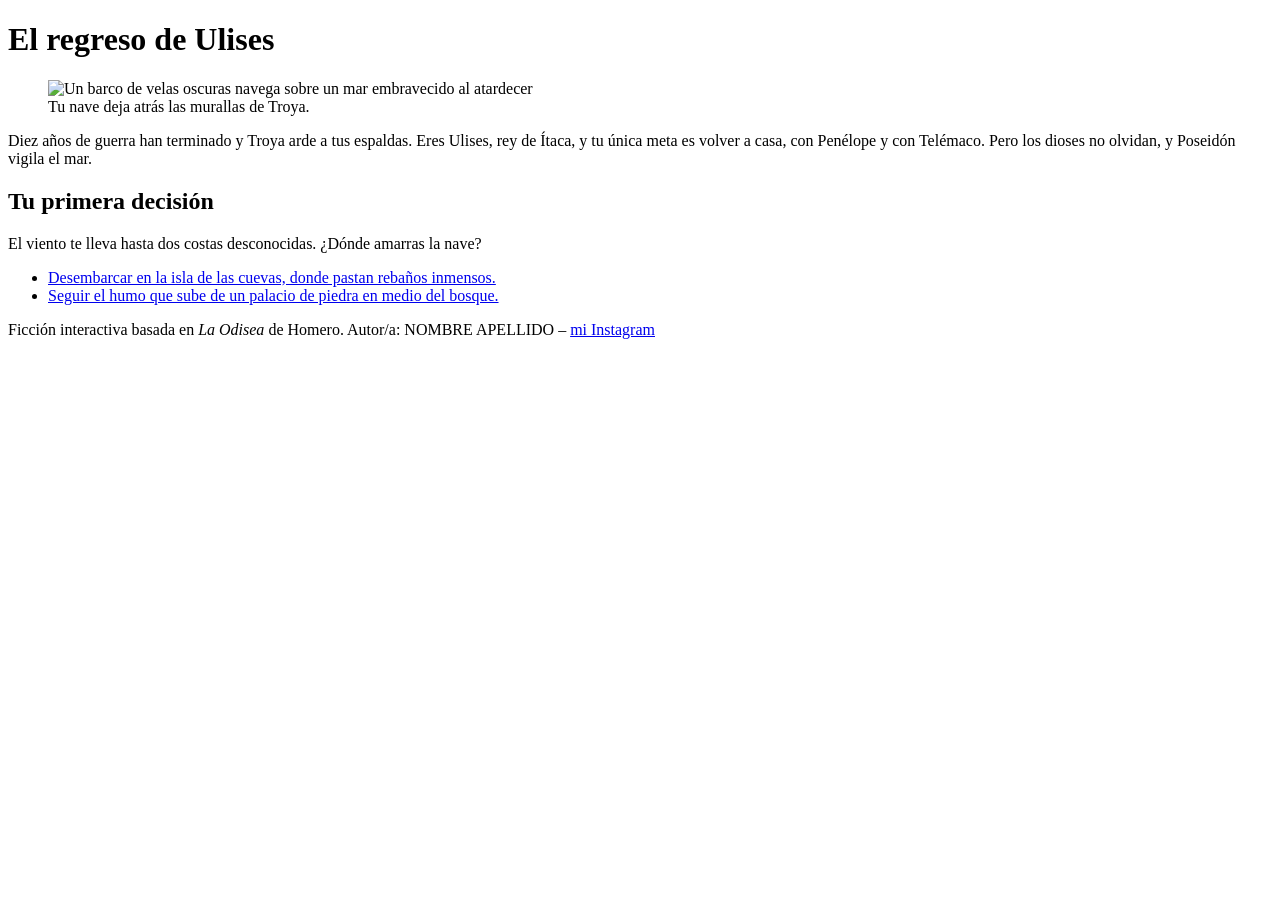
==== index.html @ 74c8ae1f "Add files via upload" ====
<!DOCTYPE html>
<html lang="es">
<head>
<meta charset="UTF-8">
<meta name="viewport" content="width=device-width, initial-scale=1">
<title>Inicio | El regreso de Ulises</title>
<link rel="preconnect" href="https://fonts.googleapis.com">
<link rel="preconnect" href="https://fonts.gstatic.com" crossorigin>
<link href="https://fonts.googleapis.com/css2?family=Cinzel:wght@500;700&family=Lora:ital,wght@0,400;0,600;1,400&display=swap" rel="stylesheet">
<link rel="stylesheet" href="css/estilos.css">
</head>
<body>
<main>
<h1>El regreso de Ulises</h1>
<figure>
<img src="img/odisea.jpg" alt="Un barco de velas oscuras navega sobre un mar embravecido al atardecer" width="1200" height="675" loading="lazy">
<figcaption>Tu nave deja atrás las murallas de Troya.</figcaption>
</figure>
<p>Diez años de guerra han terminado y Troya arde a tus espaldas. Eres Ulises, rey de Ítaca, y tu única meta es volver a casa, con Penélope y con Telémaco. Pero los dioses no olvidan, y Poseidón vigila el mar.</p>
<h2>Tu primera decisión</h2>
<p>El viento te lleva hasta dos costas desconocidas. ¿Dónde amarras la nave?</p>
<ul class="opciones">
<li><a href="polifemo.html">Desembarcar en la isla de las cuevas, donde pastan rebaños inmensos.</a></li>
<li><a href="circe.html">Seguir el humo que sube de un palacio de piedra en medio del bosque.</a></li>
</ul>
</main>
<footer>
<p>Ficción interactiva basada en <em>La Odisea</em> de Homero. Autor/a: NOMBRE APELLIDO &ndash; <a href="https://www.instagram.com/TU_USUARIO" target="_blank" rel="noopener">mi Instagram</a></p>
</footer>
</body>
</html>
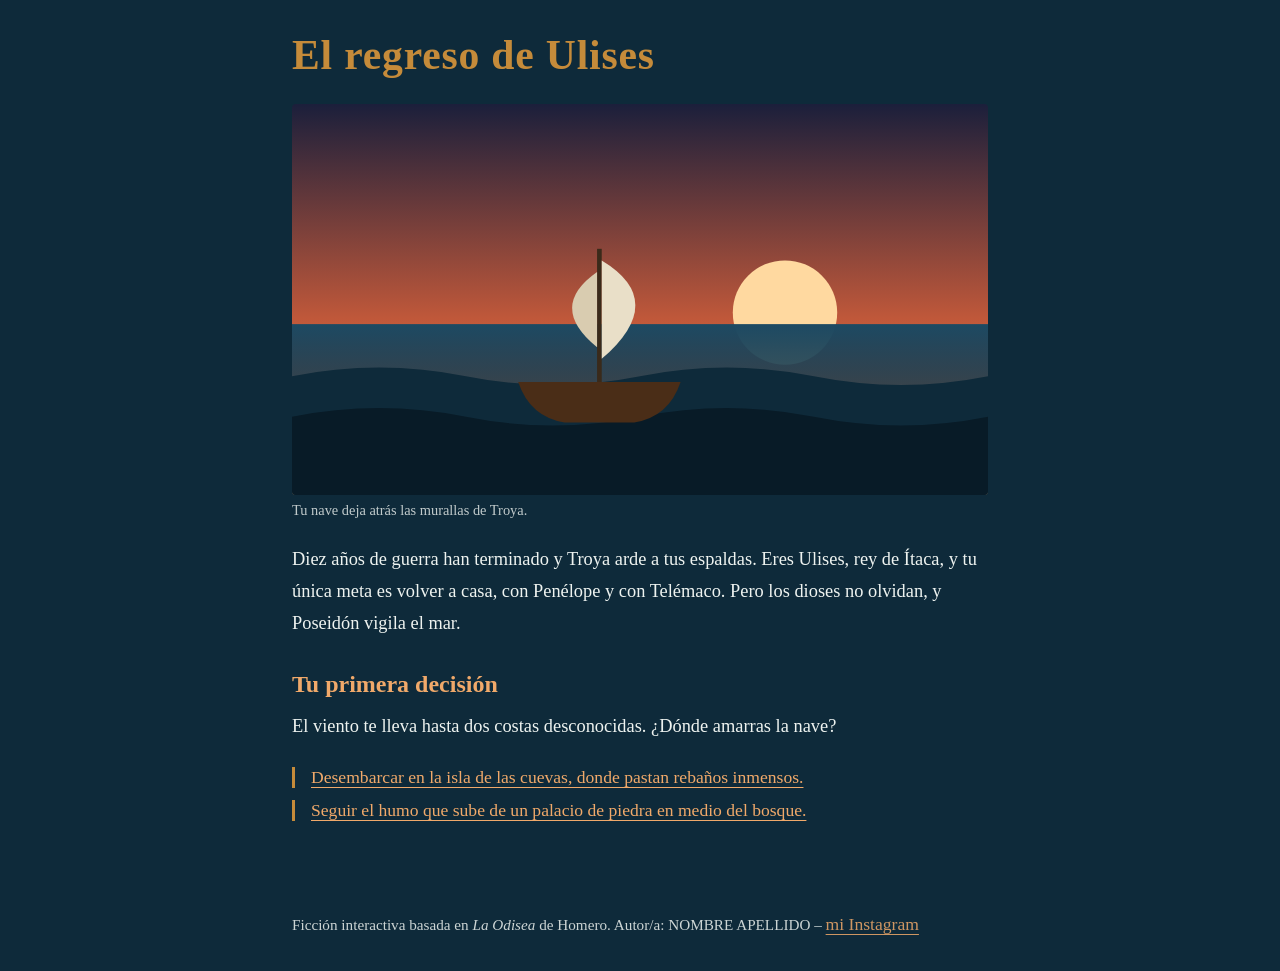
==== commit b99bc129: "Add files via upload" ====
--- a/index.html
+++ b/index.html
@@ -7,13 +7,13 @@
 <link rel="preconnect" href="https://fonts.googleapis.com">
 <link rel="preconnect" href="https://fonts.gstatic.com" crossorigin>
 <link href="https://fonts.googleapis.com/css2?family=Cinzel:wght@500;700&family=Lora:ital,wght@0,400;0,600;1,400&display=swap" rel="stylesheet">
-<link rel="stylesheet" href="css/estilos.css">
+<link rel="stylesheet" href="estilos.css">
 </head>
 <body>
 <main>
 <h1>El regreso de Ulises</h1>
 <figure>
-<img src="img/odisea.jpg" alt="Un barco de velas oscuras navega sobre un mar embravecido al atardecer" width="1200" height="675" loading="lazy">
+<img src="odisea.svg" alt="Un barco de velas oscuras navega sobre un mar embravecido al atardecer" width="1200" height="675" >
 <figcaption>Tu nave deja atrás las murallas de Troya.</figcaption>
 </figure>
 <p>Diez años de guerra han terminado y Troya arde a tus espaldas. Eres Ulises, rey de Ítaca, y tu única meta es volver a casa, con Penélope y con Telémaco. Pero los dioses no olvidan, y Poseidón vigila el mar.</p>
--- a/estilos.css
+++ b/estilos.css
@@ -0,0 +1,56 @@
+/* Tipografías: Cinzel (títulos h1/h2) y Lora (párrafos y enlaces) -- importadas por <link> en cada HTML */
+:root{
+  --mar:#0e2a3a;
+  --espuma:#eef3f0;
+  --bronce:#c58b3a;
+  --coral:#f0a96a;
+}
+*{box-sizing:border-box}
+html{scroll-behavior:smooth}
+body{
+  margin:0;
+  background:var(--mar);
+  color:var(--espuma);
+  font-family:'Lora',Georgia,serif;
+}
+main{max-width:46rem;margin:0 auto;padding:2rem 1.25rem 3rem}
+h1{
+  font-family:'Cinzel',serif;
+  font-size:2.6rem;
+  line-height:1.15;
+  letter-spacing:.02em;
+  color:var(--bronce);
+  margin:0 0 1rem;
+}
+h2{
+  font-family:'Cinzel',serif;
+  font-size:1.5rem;
+  color:var(--coral);
+  margin:2rem 0 .75rem;
+}
+p{
+  font-family:'Lora',serif;
+  font-size:1.15rem;
+  line-height:1.75;
+  color:var(--espuma);
+  margin:0 0 1.1rem;
+}
+a{
+  font-family:'Lora',serif;
+  font-size:1.1rem;
+  color:var(--coral);
+  text-underline-offset:.2em;
+}
+a:hover,a:focus{color:#fff;background:rgba(197,139,58,.25)}
+a:focus-visible{outline:2px solid var(--coral);outline-offset:3px}
+figure{margin:1.5rem 0}
+img{max-width:100%;height:auto;display:block;border-radius:4px}
+figcaption{font-size:.9rem;opacity:.8;margin-top:.4rem}
+.video{position:relative;aspect-ratio:16/9;margin:1.5rem 0}
+.video iframe{position:absolute;inset:0;width:100%;height:100%;border:0}
+.opciones{list-style:none;padding:0;margin:1.5rem 0;display:grid;gap:.75rem}
+.opciones li{border-left:3px solid var(--bronce);padding-left:1rem}
+.volver{margin-top:2.5rem;padding-top:1rem;border-top:1px solid rgba(238,243,240,.2)}
+footer{max-width:46rem;margin:0 auto;padding:1rem 1.25rem 2rem;font-size:.95rem;opacity:.85}
+footer p{font-size:.95rem;margin:0}
+@media (max-width:600px){h1{font-size:2rem}}
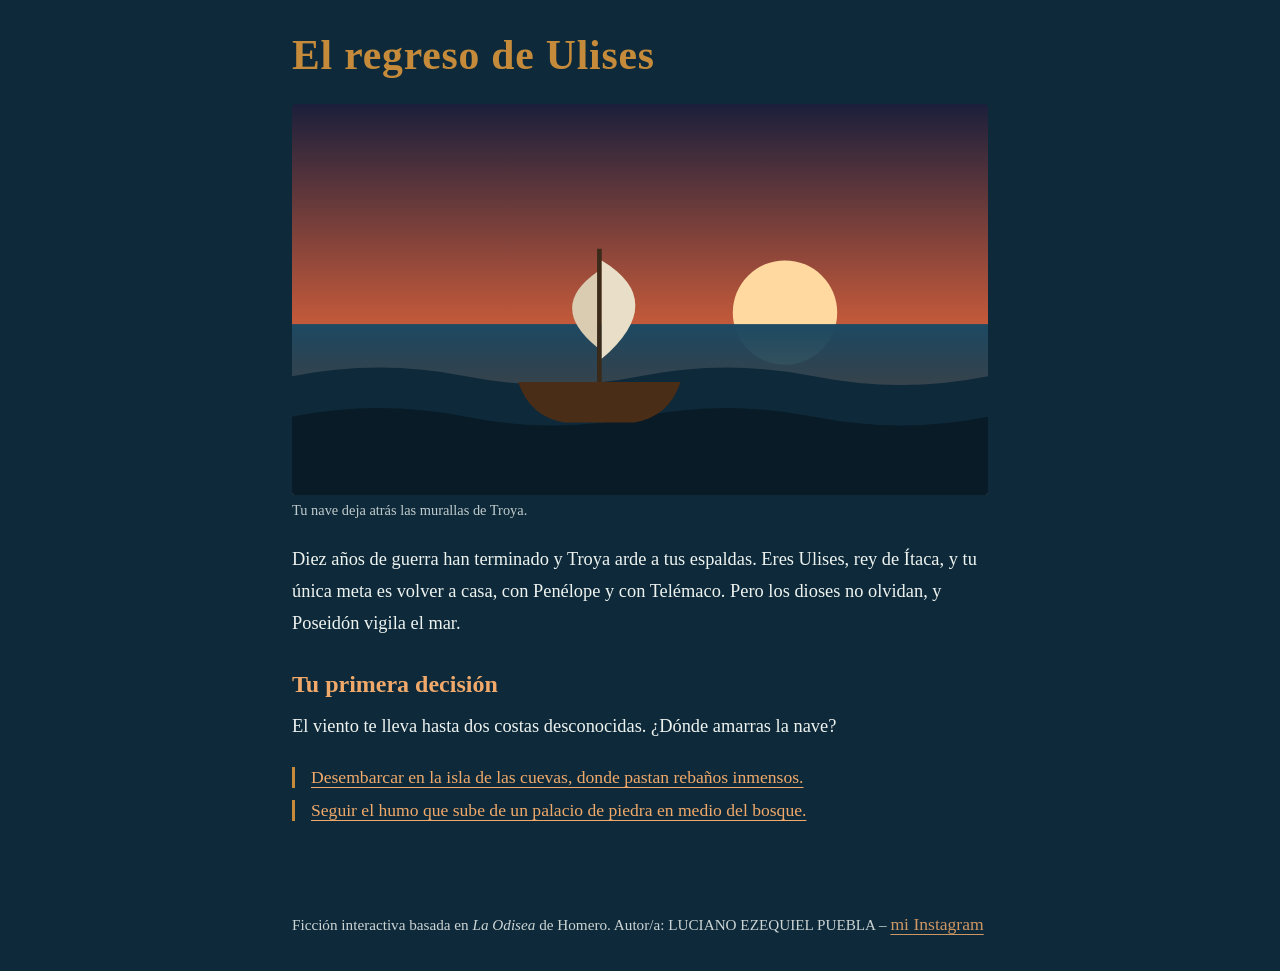
==== commit 7cd2023c: "Update index.html" ====
--- a/index.html
+++ b/index.html
@@ -25,7 +25,7 @@
 </ul>
 </main>
 <footer>
-<p>Ficción interactiva basada en <em>La Odisea</em> de Homero. Autor/a: NOMBRE APELLIDO &ndash; <a href="https://www.instagram.com/TU_USUARIO" target="_blank" rel="noopener">mi Instagram</a></p>
+<p>Ficción interactiva basada en <em>La Odisea</em> de Homero. Autor/a: LUCIANO EZEQUIEL PUEBLA &ndash; <a href="https://www.instagram.com/direct/t/221363782612938" target="_blank" rel="noopener">mi Instagram</a></p>
 </footer>
 </body>
 </html>
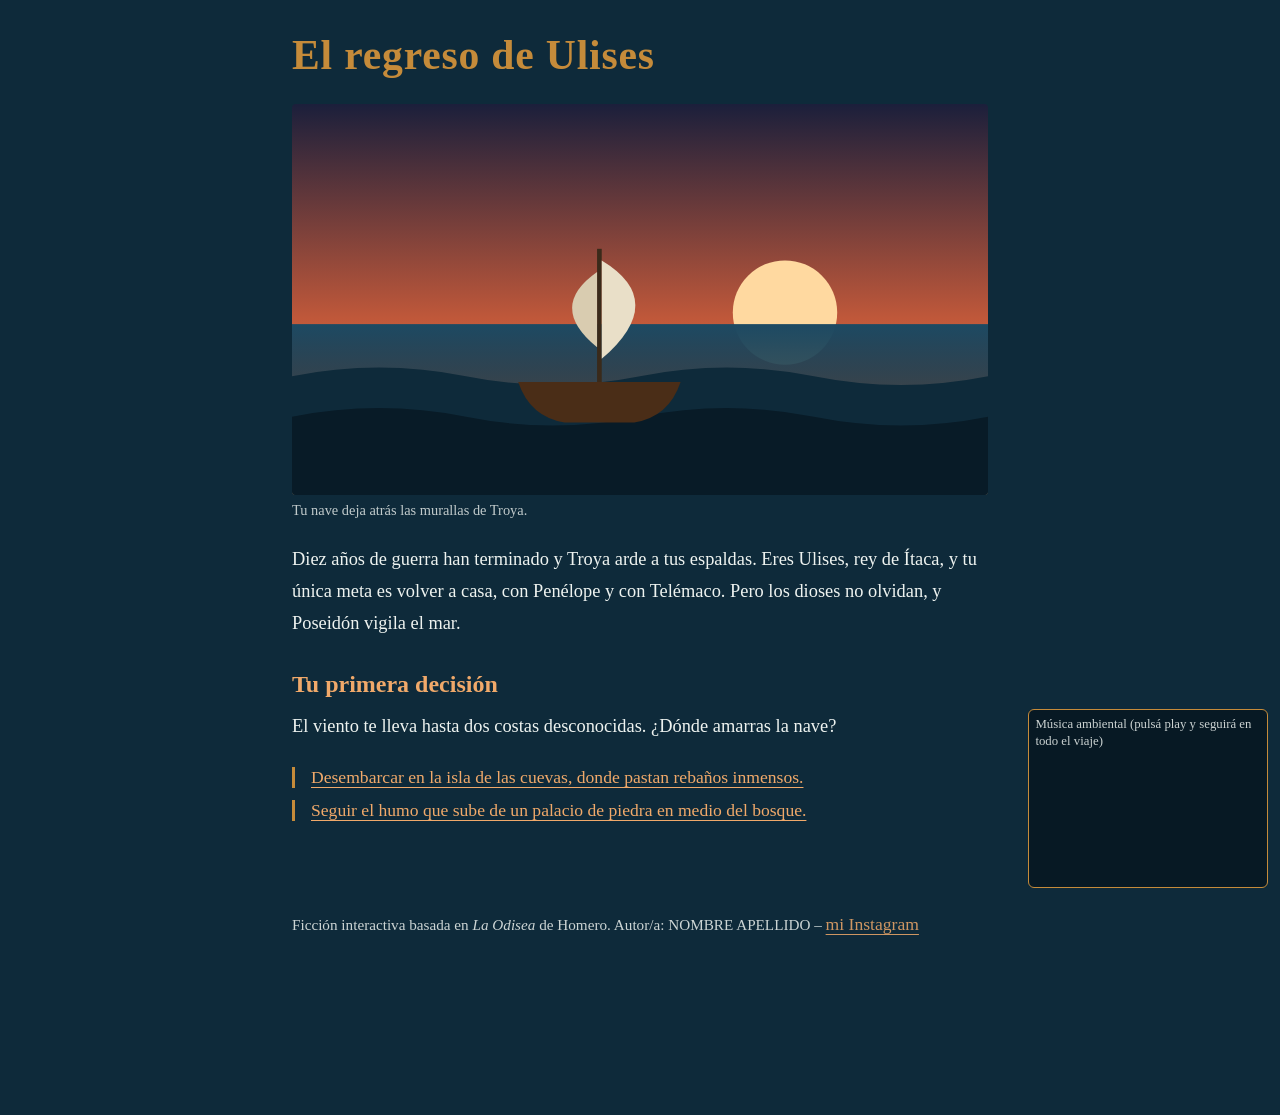
==== commit e8573da3: "Add files via upload" ====
--- a/index.html
+++ b/index.html
@@ -25,7 +25,12 @@
 </ul>
 </main>
 <footer>
-<p>Ficción interactiva basada en <em>La Odisea</em> de Homero. Autor/a: LUCIANO EZEQUIEL PUEBLA &ndash; <a href="https://www.instagram.com/direct/t/221363782612938" target="_blank" rel="noopener">mi Instagram</a></p>
+<p>Ficción interactiva basada en <em>La Odisea</em> de Homero. Autor/a: NOMBRE APELLIDO &ndash; <a href="https://www.instagram.com/TU_USUARIO" target="_blank" rel="noopener">mi Instagram</a></p>
 </footer>
+<aside class="musica">
+<p>Música ambiental (pulsá play y seguirá en todo el viaje)</p>
+<iframe id="musica" src="https://www.youtube.com/embed/8-63mIaBDhE?enablejsapi=1" title="Música ambiental griega: The Odyssey - Sirens" allow="autoplay; encrypted-media" loading="lazy"></iframe>
+</aside>
+<script src="musica.js"></script>
 </body>
 </html>
--- a/estilos.css
+++ b/estilos.css
@@ -54,3 +54,10 @@
 footer{max-width:46rem;margin:0 auto;padding:1rem 1.25rem 2rem;font-size:.95rem;opacity:.85}
 footer p{font-size:.95rem;margin:0}
 @media (max-width:600px){h1{font-size:2rem}}
+
+/* Reproductor de música ambiental fijo en todas las páginas */
+body{padding-bottom:9rem}
+.musica{position:fixed;right:.75rem;bottom:.75rem;width:240px;background:rgba(7,24,35,.92);border:1px solid var(--bronce);border-radius:6px;padding:.4rem;z-index:10}
+.musica p{font-size:.8rem;line-height:1.3;margin:0 0 .3rem;opacity:.85}
+.musica iframe{display:block;width:100%;aspect-ratio:16/9;border:0}
+.foto-palacio{max-height:75vh;width:auto;margin:0 auto}
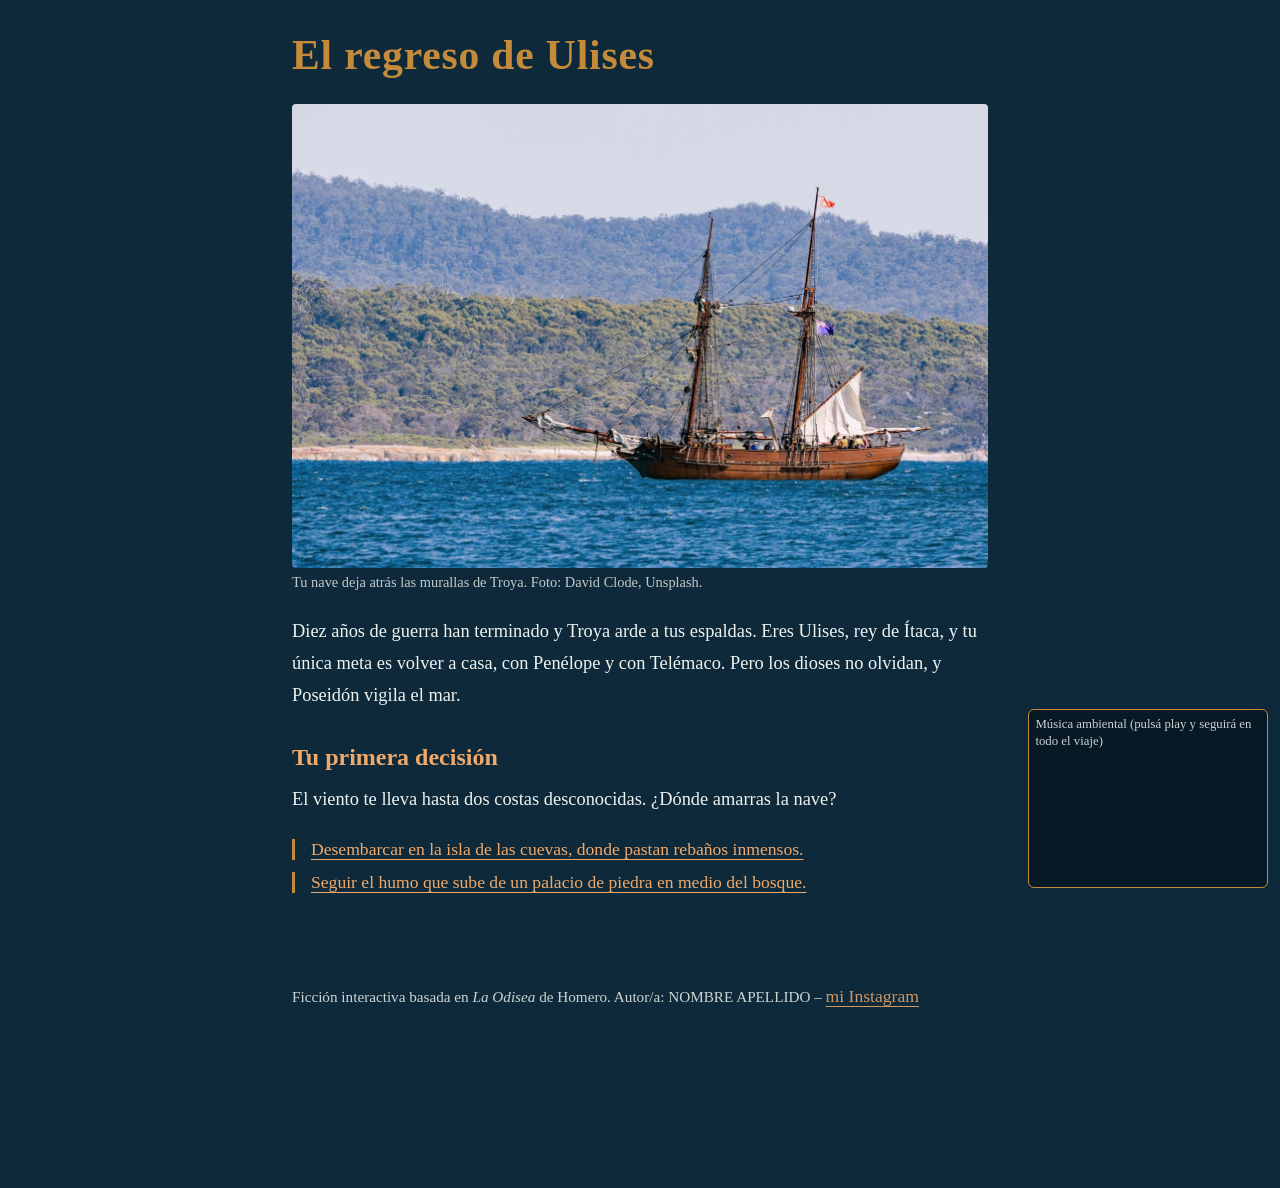
==== commit 0cae08e3: "Add files via upload" ====
--- a/index.html
+++ b/index.html
@@ -13,8 +13,8 @@
 <main>
 <h1>El regreso de Ulises</h1>
 <figure>
-<img src="odisea.svg" alt="Un barco de velas oscuras navega sobre un mar embravecido al atardecer" width="1200" height="675" >
-<figcaption>Tu nave deja atrás las murallas de Troya.</figcaption>
+<img src="barco.jpg" alt="Velero de madera de dos mástiles con una vela desplegada, navegando en aguas azules frente a una costa de colinas cubiertas de bosque" width="1400" height="933">
+<figcaption>Tu nave deja atrás las murallas de Troya. Foto: David Clode, Unsplash.</figcaption>
 </figure>
 <p>Diez años de guerra han terminado y Troya arde a tus espaldas. Eres Ulises, rey de Ítaca, y tu única meta es volver a casa, con Penélope y con Telémaco. Pero los dioses no olvidan, y Poseidón vigila el mar.</p>
 <h2>Tu primera decisión</h2>
@@ -29,7 +29,7 @@
 </footer>
 <aside class="musica">
 <p>Música ambiental (pulsá play y seguirá en todo el viaje)</p>
-<iframe id="musica" src="https://www.youtube.com/embed/8-63mIaBDhE?enablejsapi=1" title="Música ambiental griega: The Odyssey - Sirens" allow="autoplay; encrypted-media" loading="lazy"></iframe>
+<iframe id="musica" src="https://www.youtube.com/embed/_loO9yVNt7A?enablejsapi=1" title="Música ambiental: canto griego antiguo de la Odisea" allow="autoplay; encrypted-media" loading="lazy"></iframe>
 </aside>
 <script src="musica.js"></script>
 </body>
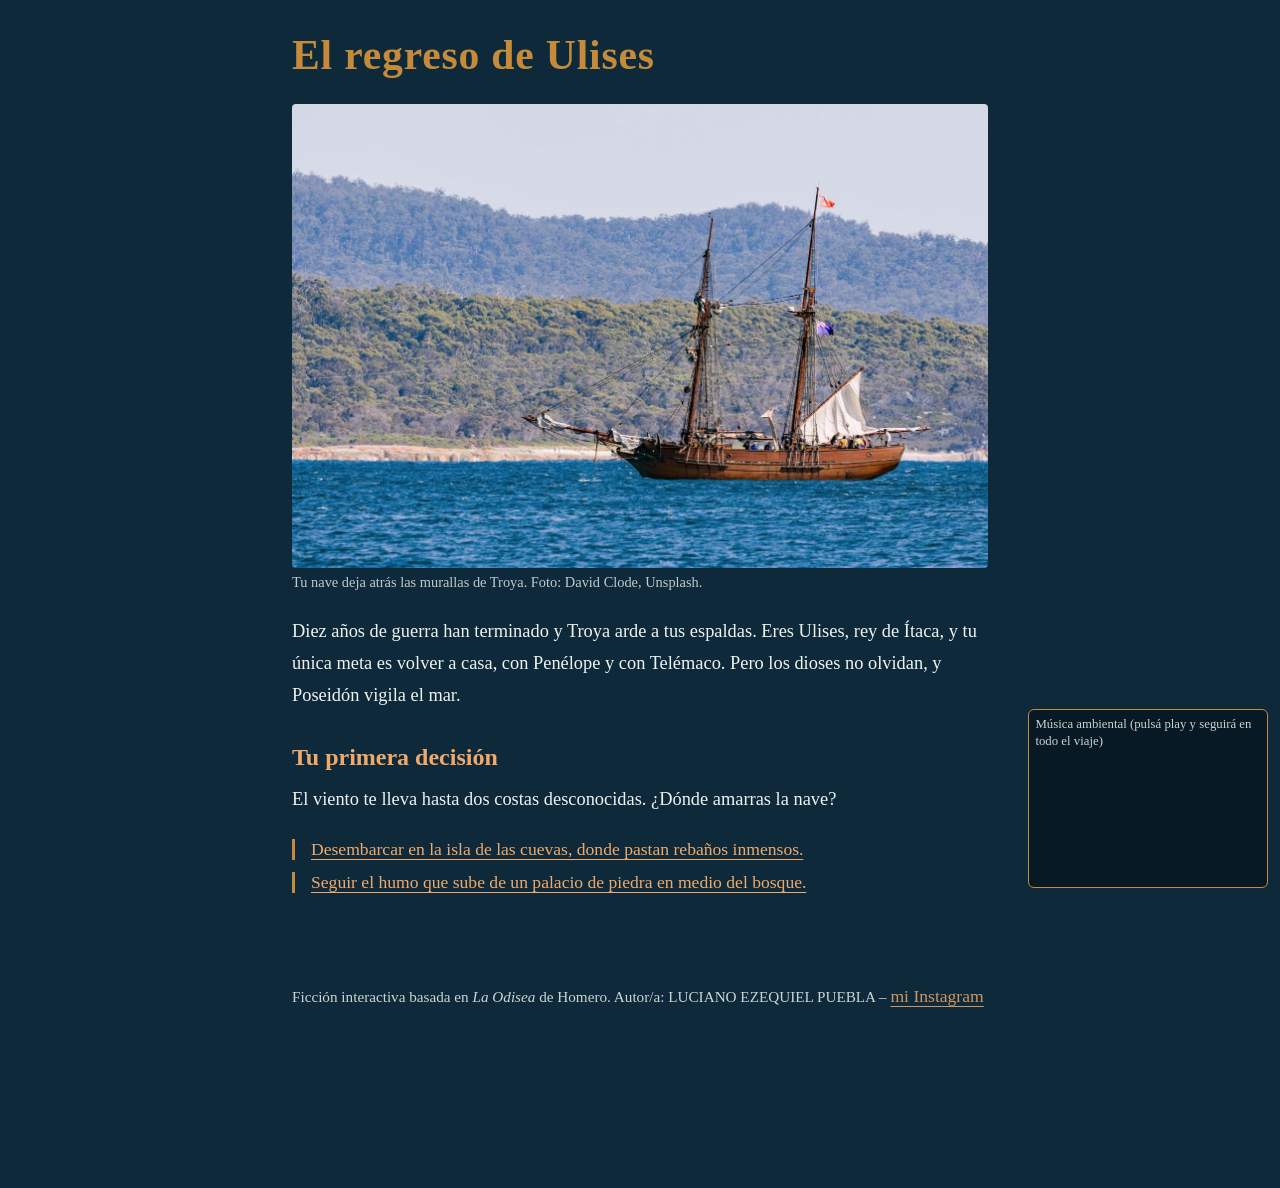
==== commit 8bed4d6c: "Update index.html" ====
--- a/index.html
+++ b/index.html
@@ -25,7 +25,7 @@
 </ul>
 </main>
 <footer>
-<p>Ficción interactiva basada en <em>La Odisea</em> de Homero. Autor/a: NOMBRE APELLIDO &ndash; <a href="https://www.instagram.com/TU_USUARIO" target="_blank" rel="noopener">mi Instagram</a></p>
+<p>Ficción interactiva basada en <em>La Odisea</em> de Homero. Autor/a: LUCIANO EZEQUIEL PUEBLA &ndash; <a href="https://www.instagram.com/direct/t/221363782612938" target="_blank" rel="noopener">mi Instagram</a></p>
 </footer>
 <aside class="musica">
 <p>Música ambiental (pulsá play y seguirá en todo el viaje)</p>
